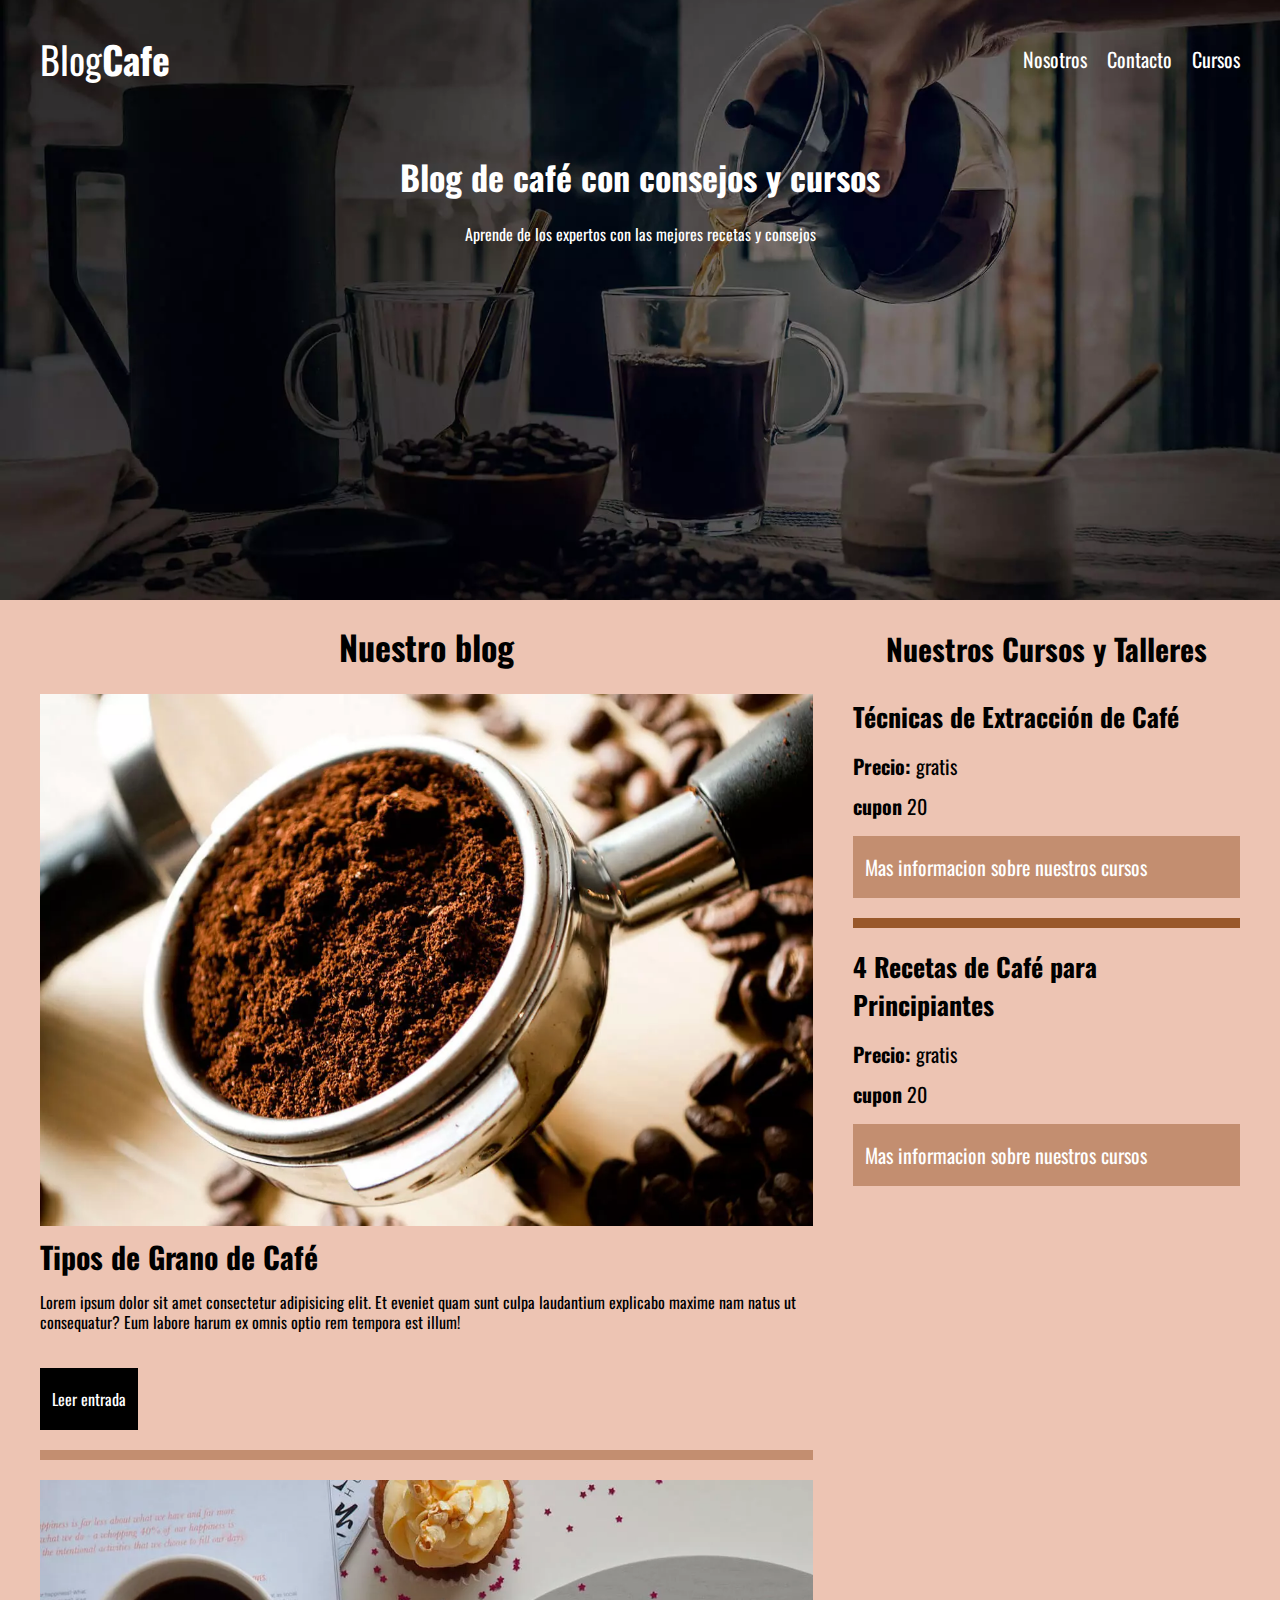
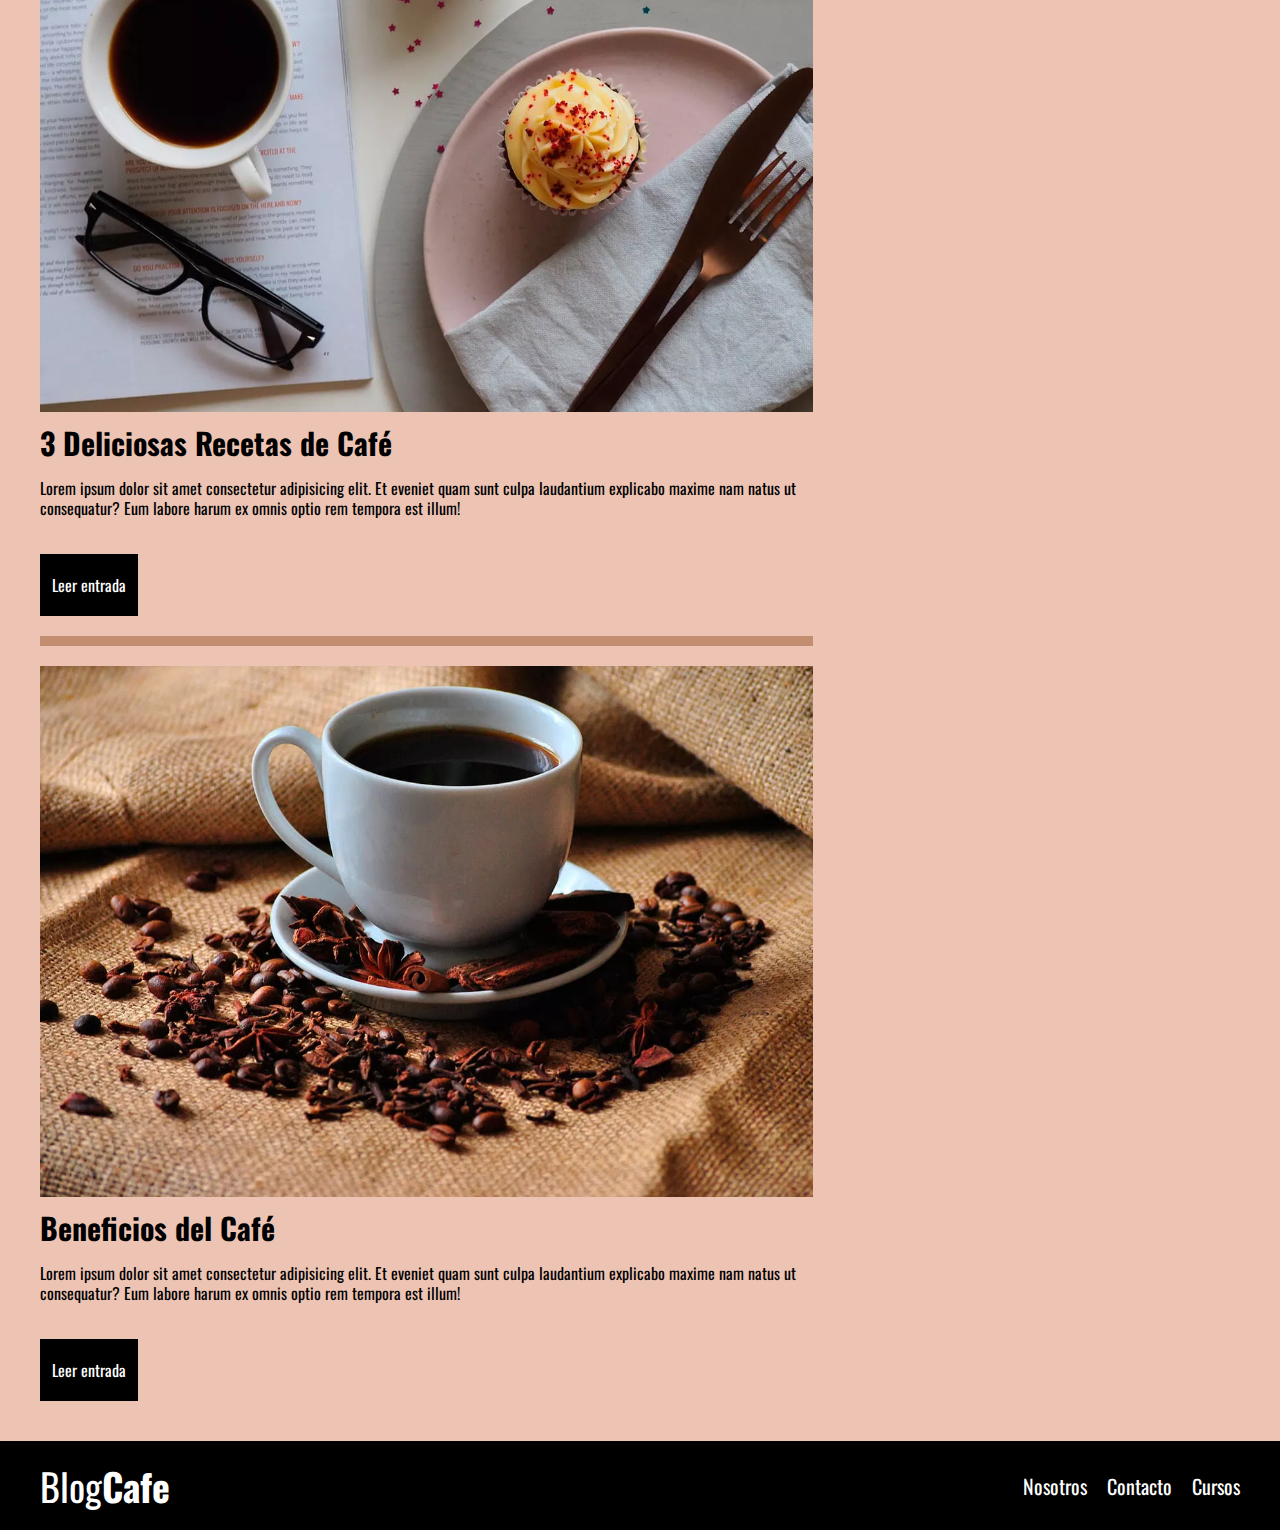
==== index.html @ c5280817 "web blog De Cafe" ====
<!DOCTYPE html>
<html lang="es">
<head>
    <meta charset="UTF-8">
    <meta http-equiv="X-UA-Compatible" content="IE=edge">
    <meta name="viewport" content="width=device-width, initial-scale=1.0">
    <meta name="description" content="Pagina web de blog de cafe">
    <!--prefetch-->
    <link rel="prefetch" href="nosotros.html" as="document">
    <!--preload-->
    <link rel="preload" href="https://fonts.googleapis.com/css2?family=Oswald:wght@400;700&display=swap" crossorigin="crossorigin"
     as="font"> <!--preload-->
    <link rel="preconnect" href="https://fonts.googleapis.com">
    <link rel="preconnect" href="https://fonts.gstatic.com" crossorigin>
    <link href="https://fonts.googleapis.com/css2?family=Oswald:wght@400;700&display=swap" rel="stylesheet">
    <link rel="preload" href="css/normalize.css" as="style"> <!--preload-->
    <link rel="stylesheet" href="css/normalize.css">
    <link rel="preload" href="css/style.css" as="style"> <!--preload-->
    <link rel="stylesheet" href="css/style.css" as="style">
    <link rel="preload" href="img/blog1.jpg" as="image"> <!--preload-->
    <title>Blog Cafe</title>
</head>
<body>
    <header class="header header__img">
        <div class="header__contenido container">
            <div class="header__texto">
                <a href="index.html">
                    <h1 class="header__logo no-margin">Blog<span class="header__span">Cafe</span></h1>
                </a>
            </div>

            <nav class="header__navegacion">
                <a class="header__enlace" href="nosotros.html">Nosotros</a>
                <a class="header__enlace" href="contacto.html">Contacto</a>
                <a class="header__enlace" href="cursos.html">Cursos</a>
            </nav>

        </div>

        <div class="header__text text-center">
            <h2 class="colorb">Blog de café con consejos y cursos</h2>
            <p class="colorb">Aprende de los expertos con las mejores recetas y consejos</p>
        </div>
    </header>


    <main class=" entrada__blog container">
        <div class="entrada__art">
            <h2 class="text-center">Nuestro blog</h3>
                <article class="entrada__blogs">
                    <div>
                        <picture>
                            <source loading="lazy" srcset="img/blog1.webp" type="image/webp">
                            <img loading="lazy" src="img/blog1.jpg" alt="logo blog">
                        </picture>
                    </div>

                    <div>
                        <h3 class="no-margin">Tipos de Grano de Café</h3>
                            <p>Lorem ipsum dolor sit amet consectetur adipisicing elit. Et eveniet quam sunt culpa laudantium explicabo
                                 maxime nam natus ut consequatur? Eum labore harum ex omnis optio rem tempora est illum!</p>
                    </div> 

                    <a class="boton" href="#">Leer entrada</a>
                </article><!--Entrada-->

                <article class="entrada__blogs">
                    <div>
                        <picture>
                            <source loading="lazy" srcset="img/blog2.webp" type="image/webp">
                            <img loading="lazy" src="img/blog2.jpg" alt="logo blog">
                        </picture>
                    </div>

                    <div>
                        <h3 class="no-margin">3 Deliciosas Recetas de Café</h3>
                            <p>Lorem ipsum dolor sit amet consectetur adipisicing elit. Et eveniet quam sunt culpa laudantium explicabo
                                 maxime nam natus ut consequatur? Eum labore harum ex omnis optio rem tempora est illum!</p>
                    </div> 

                    <a class="boton" href="#">Leer entrada</a>
                </article><!--Entrada-->

                <article class="entrada__blogs">
                    <div>
                        <picture>
                            <source loading="lazy" srcset="img/blog3.webp" type="image/webp">
                            <img loading="lazy" src="img/blog3.jpg" alt="logo blog">
                        </picture>
                    </div>

                    <div>
                        <h3 class="no-margin">Beneficios del Café</h3>
                            <p>Lorem ipsum dolor sit amet consectetur adipisicing elit. Et eveniet quam sunt culpa laudantium explicabo
                                 maxime nam natus ut consequatur? Eum labore harum ex omnis optio rem tempora est illum!</p>
                    </div> 

                    <a class="boton" href="#">Leer entrada</a>
                </article><!--Entrada-->
        </div>

        <aside class="aside">
            <h3 class="text-center">Nuestros Cursos y Talleres</h3>
                <ul class="aside__cursos no no-padding">
                    <li class="aside__curso">
                        <h4 class="no-margin">Técnicas de Extracción de Café</h4>
                        <p class="aside__precio">Precio: <span class="aside__span">gratis</span> </p>
                        <p class="aside__cupon">cupon <span class="aside__span">20</span> </p>
                        <a class="boton aside__boton--curso" href="#">Mas informacion sobre nuestros cursos</a>
                    </li>

                    <li class="aside__curso">
                        <h4 class="no-margin">4 Recetas de Café para Principiantes</h4>
                        <p class="aside__precio">Precio: <span class="aside__span">gratis</span></p>
                        <p class="aside__cupon">cupon <span class="aside__span">20</span></p>
                        <a class="boton aside__boton--curso" href="#">Mas informacion sobre nuestros cursos</a>
                    </li>
                </ul>
        </aside>
    </main>


    <footer class="footer">
        <div class="header__contenido footer__contenido container">
            <div class="header__texto">
                <a href="index.html">
                    <h1 class="header__logo">Blog<span class="header__span">Cafe</span></h1>
                </a>
            </div>

            <nav class="footer__navegacion">
                <a class="header__enlace" href="nosotros.html">Nosotros</a>
                <a class="header__enlace" href="contacto.html">Contacto</a>
                <a class="header__enlace" href="cursos.html">Cursos</a>
            </nav>

        </div>
    </footer>

    <script src="js/modernizr.js"></script>
</body>
</html>
---- css/style.css ----
:root{
    --fondo:#edc4b3;
    --boton2:#c38e70;
    --boton3:#99582a;
    --claro:#fff;
    --oscuro:#000;
    --fuente: 'Oswald', sans-serif;
}

html{
    font-size: 62.5%;
    box-sizing: border-box;
}

*, *:before, *:after{
    box-sizing: inherit;
}

body{
    background-color: var(--fondo);
    font-family: var(--fuente);
    font-size: 1.6rem;
    line-height: 3.8rem;
}

/*Utilidades*/

.colorb{
    color: var(--claro);
}

.container{ 
    max-width: 120rem;
    width: 95%;
    margin: 0 auto;
}
.text-center{
    text-align: center;
}
.no-padding{
    padding: 0;
}
.no-margin{
    margin: 0;
}
.no-border{
    border: none;
}
img{
    max-width: 100%;
}

a{
    text-decoration: none;
}

p{
    line-height: 2rem;
}
/* Globales*/

h1{
    font-size: 3.8rem;
}
h2{
    font-size: 3.4rem;
}

h3{
    font-size: 3rem;
}

h4{
    font-size: 2.6rem;
}

h1,h2,h3,h4{
    font-size: 400;
}
/* Navegacion */

.webp .header__img{
    background-image: url(../img/banner.webp);
}

.no-webp .header__img{
    background-image: url(../img/banner.jpg);
}

.header__img{
    background-position: center center;
    background-repeat:no-repeat ;    
    background-size: cover;
    height: 600px;
}
.header__contenido{
    padding-top: 4rem;
    display: flex;
    flex-direction: column;
    justify-content: space-between;
    align-items: center;
}

@media (min-width:  768px){
    .header__contenido{
        flex-direction: row;
    }
}

.header__logo{
    color: var(--claro);
    font-weight: 400;
}

.header__span{
    font-weight: 700;
}

.header__navegacion{
    padding-top: 2rem;
    display: flex;
    flex-direction: column;
    justify-content: center;
    align-items: center;
    gap: 2rem;
}

@media (min-width:  768px){
    .header__navegacion{
       flex-direction: row;
       padding-top: 0;
    }
}
.header__enlace{
    color: var(--claro);
    font-size: 2rem;
}

.header__text{
    margin-top: 8rem;
}

/*Entrada blog */
.entrada__blog{
    display: grid;
}

@media (min-width:  768px){
    .entrada__blog{
        grid-template-columns: 2fr 1fr;
        gap: 4rem;
    }
}

.entrada__blogs{
    border-bottom: 1rem solid var(--boton2);
    margin-bottom: 2rem;
}

.entrada__blogs:last-of-type{
    border: none;
}

.boton{
    background-color: var(--oscuro);
    color: var(--claro);
    padding: 1.2rem;
    display: inline-block;
    margin: 2rem 0;
}

.boton:hover{
    cursor: pointer;
}

.aside__cursos{
    list-style-type: none;
}

.aside__curso{
    border-bottom:1rem solid var(--boton3) ;
    margin-bottom:2rem;
}

.aside__curso:last-of-type{
    border: none;
}

.aside__precio,
.aside__cupon{
    font-size: 2rem;
    font-weight: 700;
}

.aside__span{
    font-weight: 400;
}

.aside__boton--curso{
    background-color: var(--boton2);
    display: block;
    font-size: 2rem;
}

/* footer */

.footer{
    background-color: var(--oscuro);
}

.footer__navegacion{
    display: flex;
    gap: 2rem;
}

.footer__navegacion{
    order: -1;
}

@media (min-width:  768px){
    .footer__navegacion{
        order: 1;
    }
}
.header__enlace{
    color: var(--claro);
    
}

.footer__contenido{
    padding: 0;
}

/* Nosotros */
.nosotros{
    padding: 3rem;
}

.nosotros__bloque{
    display: grid;
    gap: 2rem;
}

@media (min-width:  768px){
    .nosotros__bloque{
        display: grid;
        grid-template-columns: repeat(2, 1fr);
    }
}

.nosotros__img{
    height: 100%;
}

.nosotros__text{
    font-size: 2rem;
}
 /* Cursos */

 .cursos__bloque{
    display: grid;
    gap: 2rem;
    padding: 2rem;
    border-bottom: 1rem solid var(--boton2);
    margin-bottom: 2rem ;
 }

 .cursos__bloque:last-of-type{
    border-bottom: none;
 }

 @media (min-width:  768px){
     .cursos__bloque{
        grid-template-columns: 1fr 2fr;
     }
 }

 /* Contacto */

 .contacto__imagen{
    background-image: url(../img/contacto.jpg);
    background-repeat:no-repeat ;
    background-size: cover;
    background-attachment: fixed;
    height: 300px;
 }

 .form{
    background-color: var(--claro);
    padding: 2rem;
    margin: 0 auto;
    margin-top: -10rem;
    border-radius: 1rem;
    width: 95%;
}

 .formulario__bloque{
    display: flex;
    margin-bottom:2rem ;
    gap: 2rem;
 }

 .formulario__text{
    flex: 0 0 6rem;
 }

 .formulario__entrada{
   flex: 1;
 }

 .formulario__enviar{
    display: flex;
    justify-content: flex-end;
 }

 .boton--w100{
    width: 100%;
    padding: 1rem 2rem;
 }

 @media (min-width:  768px){
    .boton--w100{
        width: auto;
     }
 }
---- css/style.css ----
:root{
    --fondo:#edc4b3;
    --boton2:#c38e70;
    --boton3:#99582a;
    --claro:#fff;
    --oscuro:#000;
    --fuente: 'Oswald', sans-serif;
}

html{
    font-size: 62.5%;
    box-sizing: border-box;
}

*, *:before, *:after{
    box-sizing: inherit;
}

body{
    background-color: var(--fondo);
    font-family: var(--fuente);
    font-size: 1.6rem;
    line-height: 3.8rem;
}

/*Utilidades*/

.colorb{
    color: var(--claro);
}

.container{ 
    max-width: 120rem;
    width: 95%;
    margin: 0 auto;
}
.text-center{
    text-align: center;
}
.no-padding{
    padding: 0;
}
.no-margin{
    margin: 0;
}
.no-border{
    border: none;
}
img{
    max-width: 100%;
}

a{
    text-decoration: none;
}

p{
    line-height: 2rem;
}
/* Globales*/

h1{
    font-size: 3.8rem;
}
h2{
    font-size: 3.4rem;
}

h3{
    font-size: 3rem;
}

h4{
    font-size: 2.6rem;
}

h1,h2,h3,h4{
    font-size: 400;
}
/* Navegacion */

.webp .header__img{
    background-image: url(../img/banner.webp);
}

.no-webp .header__img{
    background-image: url(../img/banner.jpg);
}

.header__img{
    background-position: center center;
    background-repeat:no-repeat ;    
    background-size: cover;
    height: 600px;
}
.header__contenido{
    padding-top: 4rem;
    display: flex;
    flex-direction: column;
    justify-content: space-between;
    align-items: center;
}

@media (min-width:  768px){
    .header__contenido{
        flex-direction: row;
    }
}

.header__logo{
    color: var(--claro);
    font-weight: 400;
}

.header__span{
    font-weight: 700;
}

.header__navegacion{
    padding-top: 2rem;
    display: flex;
    flex-direction: column;
    justify-content: center;
    align-items: center;
    gap: 2rem;
}

@media (min-width:  768px){
    .header__navegacion{
       flex-direction: row;
       padding-top: 0;
    }
}
.header__enlace{
    color: var(--claro);
    font-size: 2rem;
}

.header__text{
    margin-top: 8rem;
}

/*Entrada blog */
.entrada__blog{
    display: grid;
}

@media (min-width:  768px){
    .entrada__blog{
        grid-template-columns: 2fr 1fr;
        gap: 4rem;
    }
}

.entrada__blogs{
    border-bottom: 1rem solid var(--boton2);
    margin-bottom: 2rem;
}

.entrada__blogs:last-of-type{
    border: none;
}

.boton{
    background-color: var(--oscuro);
    color: var(--claro);
    padding: 1.2rem;
    display: inline-block;
    margin: 2rem 0;
}

.boton:hover{
    cursor: pointer;
}

.aside__cursos{
    list-style-type: none;
}

.aside__curso{
    border-bottom:1rem solid var(--boton3) ;
    margin-bottom:2rem;
}

.aside__curso:last-of-type{
    border: none;
}

.aside__precio,
.aside__cupon{
    font-size: 2rem;
    font-weight: 700;
}

.aside__span{
    font-weight: 400;
}

.aside__boton--curso{
    background-color: var(--boton2);
    display: block;
    font-size: 2rem;
}

/* footer */

.footer{
    background-color: var(--oscuro);
}

.footer__navegacion{
    display: flex;
    gap: 2rem;
}

.footer__navegacion{
    order: -1;
}

@media (min-width:  768px){
    .footer__navegacion{
        order: 1;
    }
}
.header__enlace{
    color: var(--claro);
    
}

.footer__contenido{
    padding: 0;
}

/* Nosotros */
.nosotros{
    padding: 3rem;
}

.nosotros__bloque{
    display: grid;
    gap: 2rem;
}

@media (min-width:  768px){
    .nosotros__bloque{
        display: grid;
        grid-template-columns: repeat(2, 1fr);
    }
}

.nosotros__img{
    height: 100%;
}

.nosotros__text{
    font-size: 2rem;
}
 /* Cursos */

 .cursos__bloque{
    display: grid;
    gap: 2rem;
    padding: 2rem;
    border-bottom: 1rem solid var(--boton2);
    margin-bottom: 2rem ;
 }

 .cursos__bloque:last-of-type{
    border-bottom: none;
 }

 @media (min-width:  768px){
     .cursos__bloque{
        grid-template-columns: 1fr 2fr;
     }
 }

 /* Contacto */

 .contacto__imagen{
    background-image: url(../img/contacto.jpg);
    background-repeat:no-repeat ;
    background-size: cover;
    background-attachment: fixed;
    height: 300px;
 }

 .form{
    background-color: var(--claro);
    padding: 2rem;
    margin: 0 auto;
    margin-top: -10rem;
    border-radius: 1rem;
    width: 95%;
}

 .formulario__bloque{
    display: flex;
    margin-bottom:2rem ;
    gap: 2rem;
 }

 .formulario__text{
    flex: 0 0 6rem;
 }

 .formulario__entrada{
   flex: 1;
 }

 .formulario__enviar{
    display: flex;
    justify-content: flex-end;
 }

 .boton--w100{
    width: 100%;
    padding: 1rem 2rem;
 }

 @media (min-width:  768px){
    .boton--w100{
        width: auto;
     }
 }
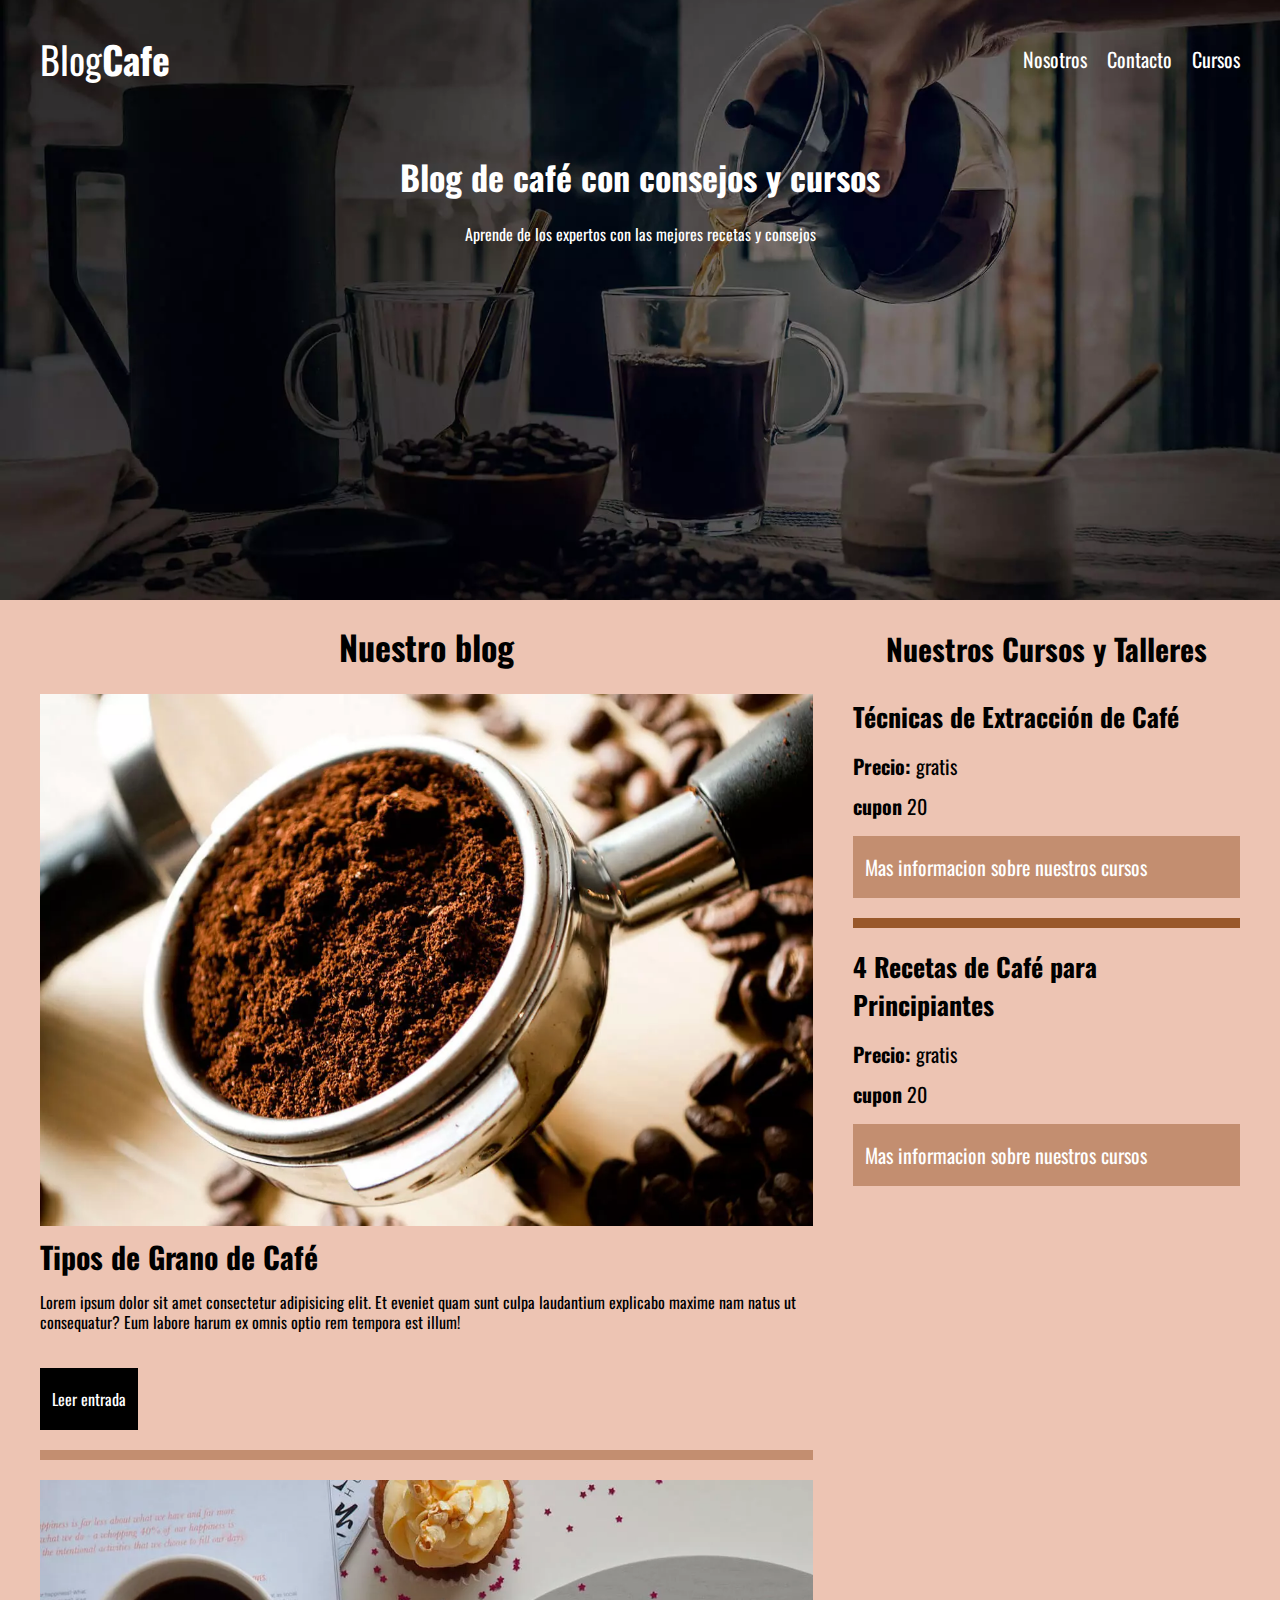
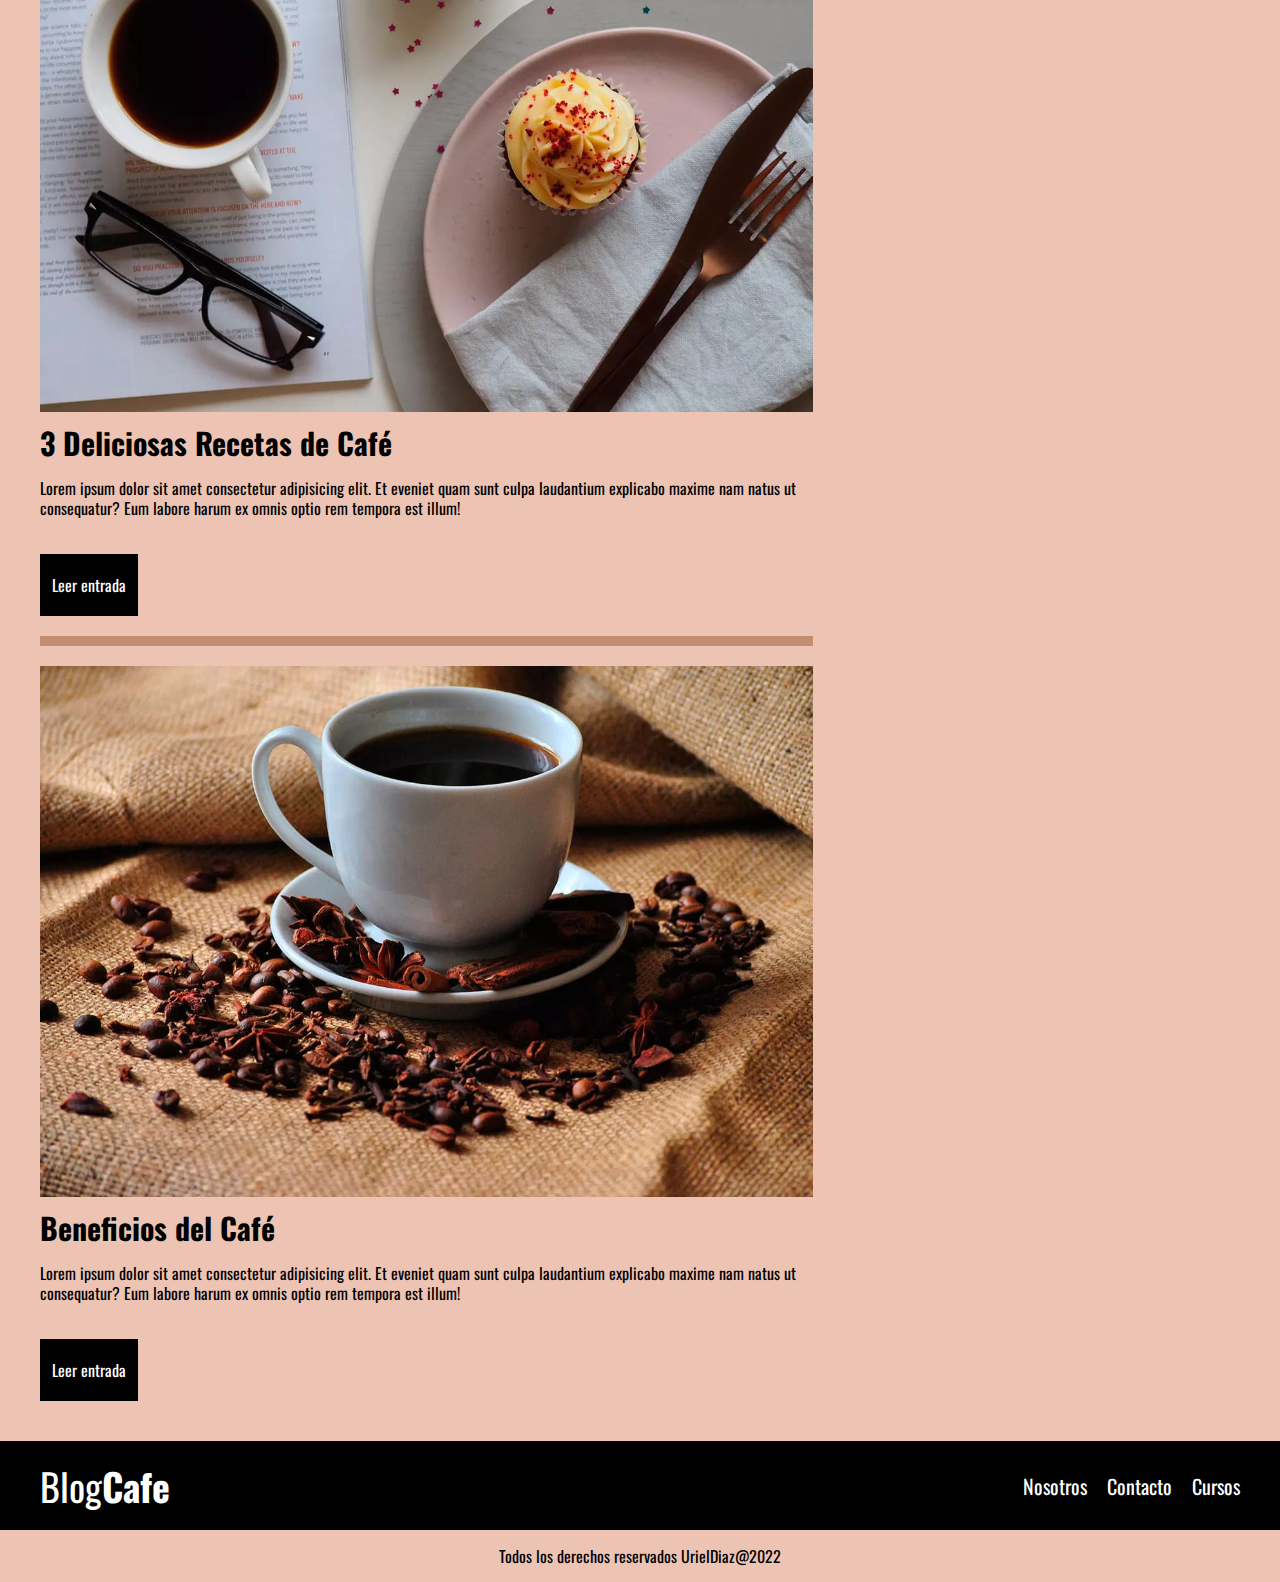
==== commit 11fe8b3a: "Derechos reservados Urieldiaz@2022" ====
--- a/index.html
+++ b/index.html
@@ -136,7 +136,7 @@
 
         </div>
     </footer>
-
+    <p class="text-center">Todos los derechos reservados UrielDiaz@2022</p>
     <script src="js/modernizr.js"></script>
 </body>
 </html>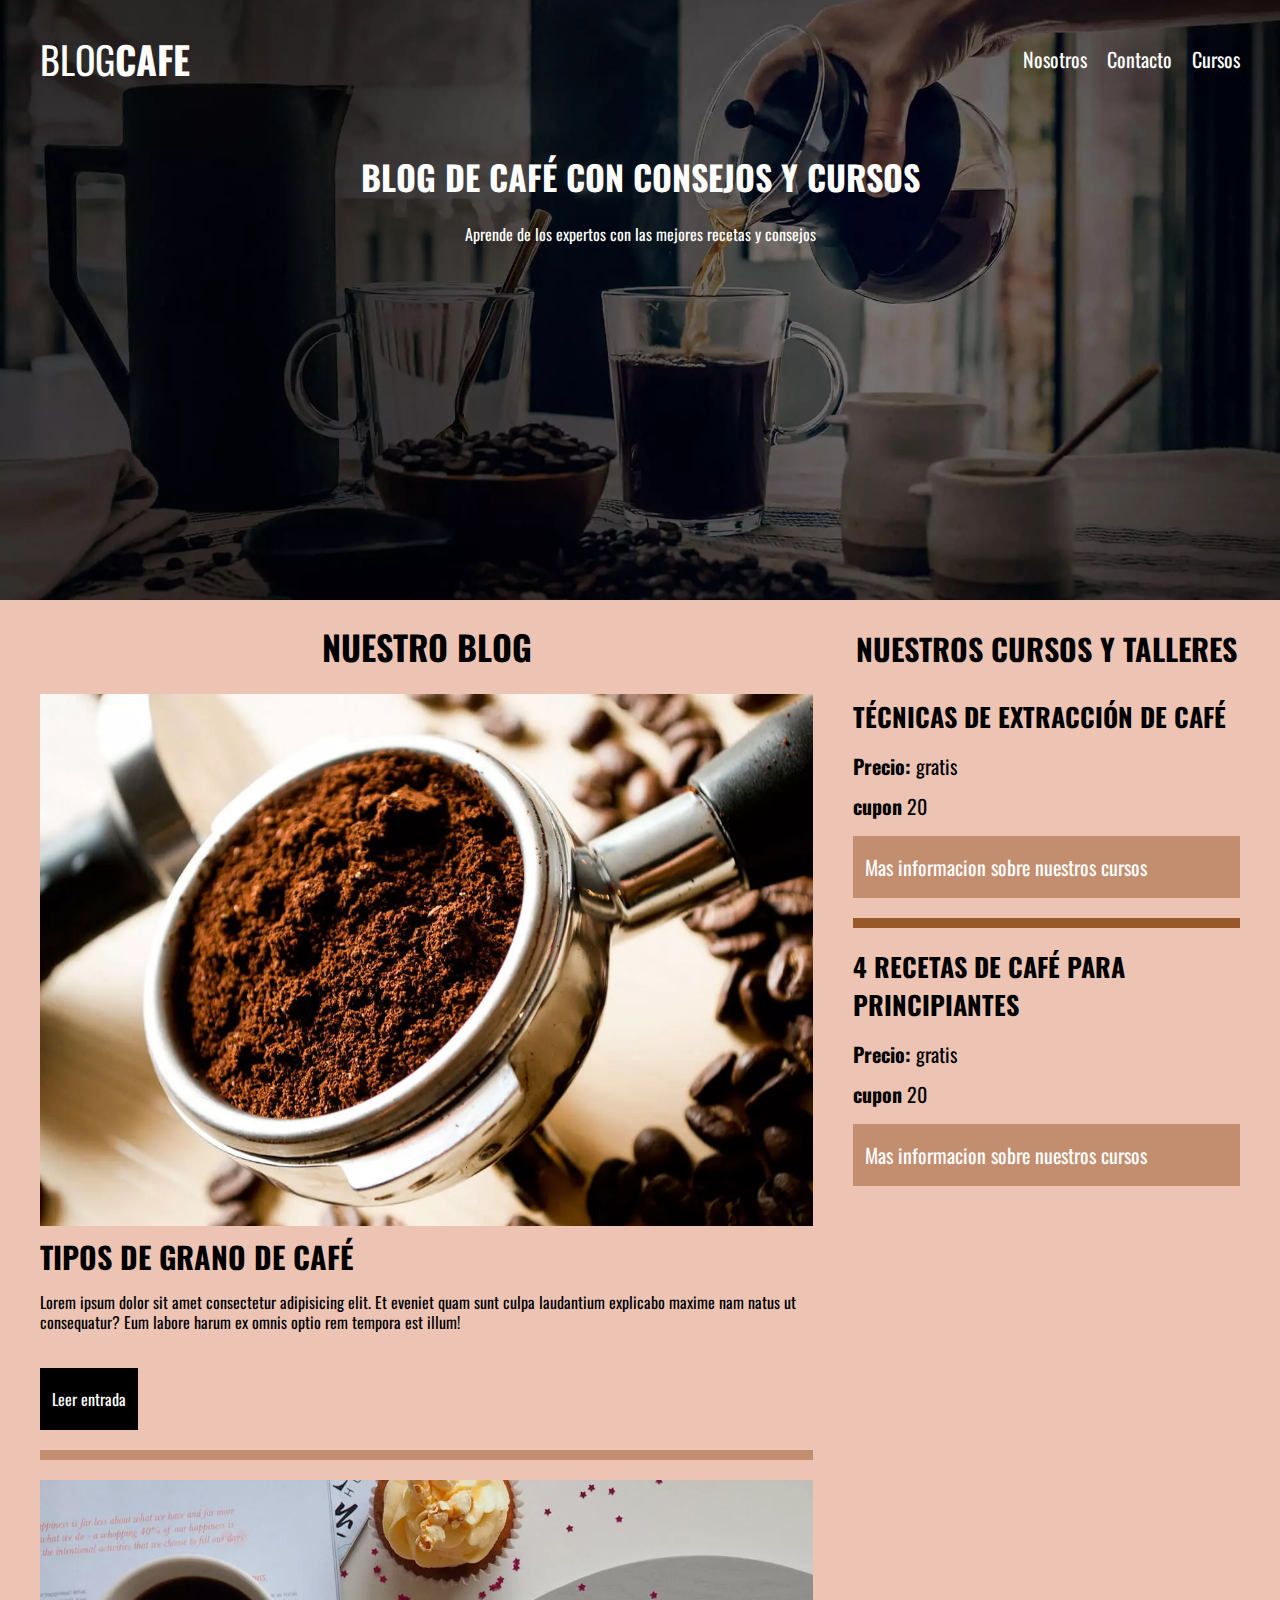
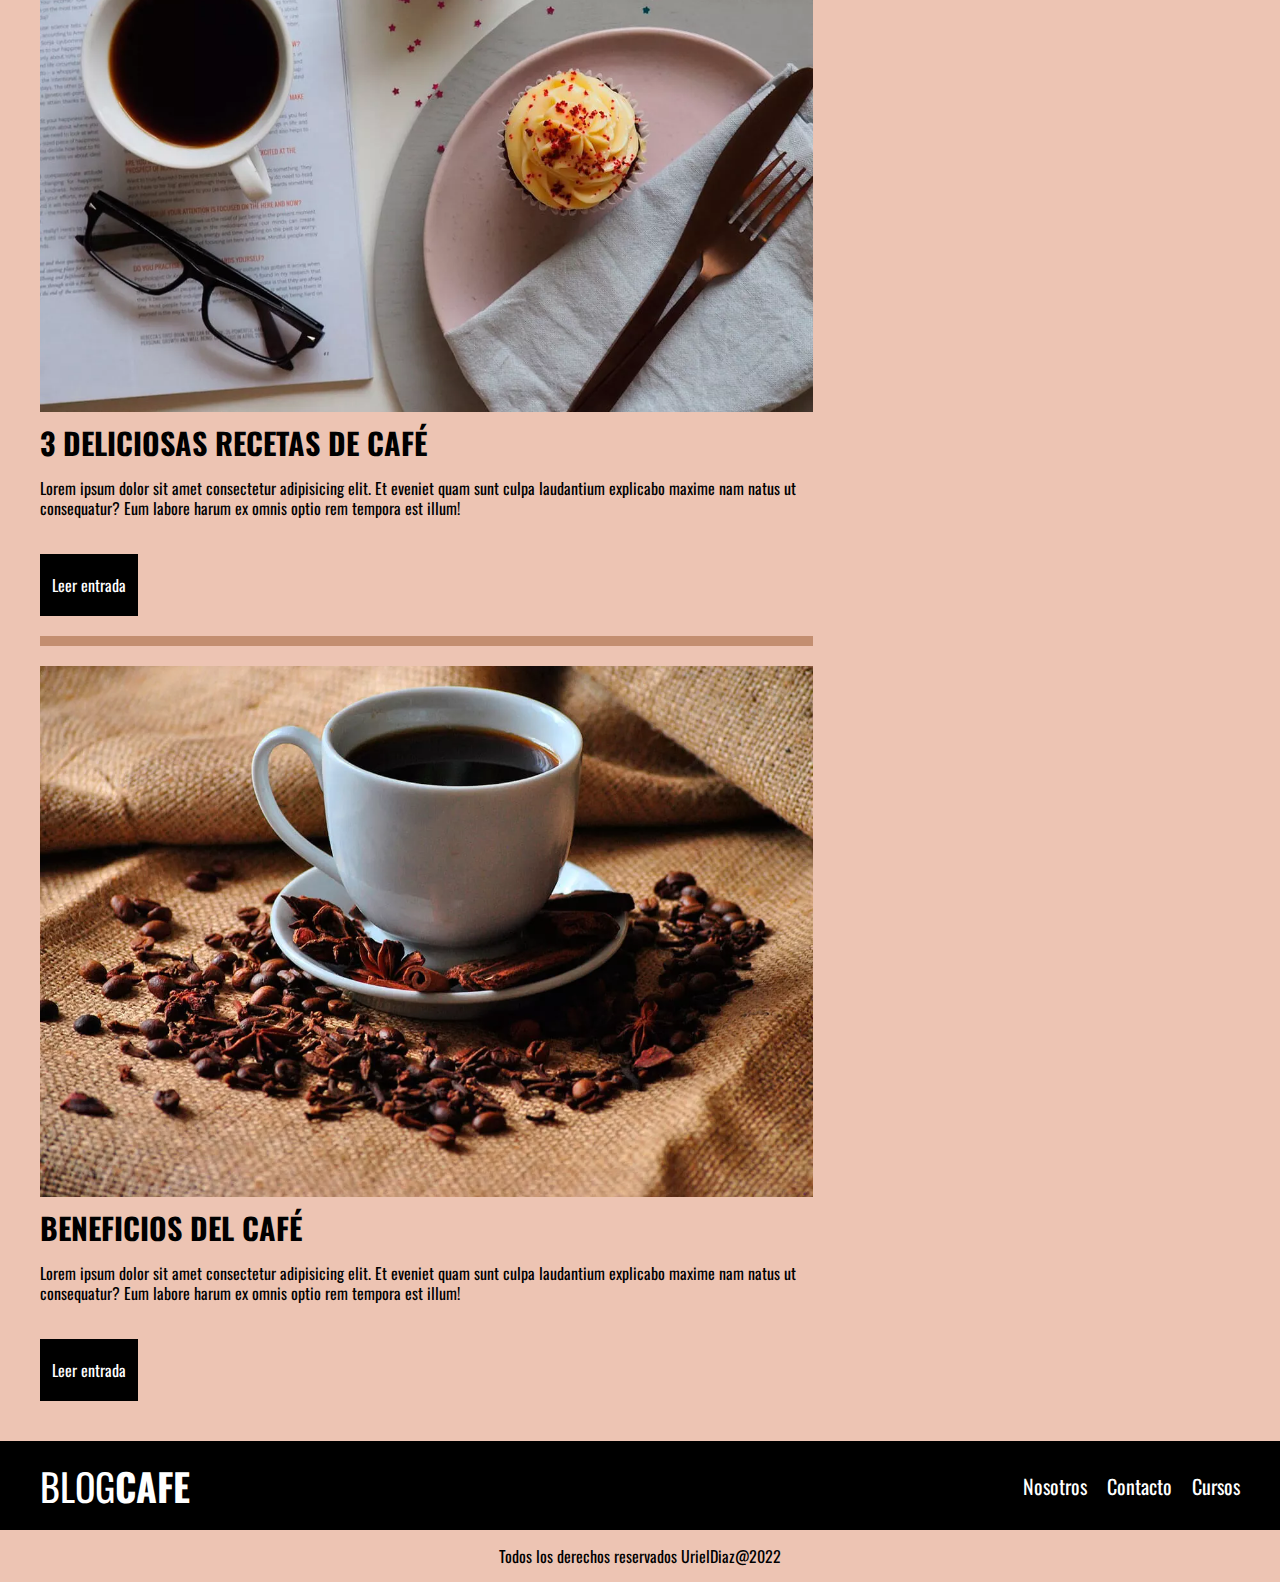
==== commit 8b24d5e9: "Agregando entrada.html para index.html" ====
--- a/index.html
+++ b/index.html
@@ -61,7 +61,7 @@
                                  maxime nam natus ut consequatur? Eum labore harum ex omnis optio rem tempora est illum!</p>
                     </div> 
 
-                    <a class="boton" href="#">Leer entrada</a>
+                    <a class="boton" href="entrada.html">Leer entrada</a>
                 </article><!--Entrada-->
 
                 <article class="entrada__blogs">
@@ -78,7 +78,7 @@
                                  maxime nam natus ut consequatur? Eum labore harum ex omnis optio rem tempora est illum!</p>
                     </div> 
 
-                    <a class="boton" href="#">Leer entrada</a>
+                    <a class="boton" href="entrada.html">Leer entrada</a>
                 </article><!--Entrada-->
 
                 <article class="entrada__blogs">
@@ -95,7 +95,7 @@
                                  maxime nam natus ut consequatur? Eum labore harum ex omnis optio rem tempora est illum!</p>
                     </div> 
 
-                    <a class="boton" href="#">Leer entrada</a>
+                    <a class="boton" href="entrada.html">Leer entrada</a>
                 </article><!--Entrada-->
         </div>
 
--- a/css/style.css
+++ b/css/style.css
@@ -76,6 +76,7 @@
 
 h1,h2,h3,h4{
     font-size: 400;
+    text-transform: uppercase;
 }
 /* Navegacion */
 
@@ -322,4 +323,16 @@
     .boton--w100{
         width: auto;
      }
+ }
+
+ /* Entrada */
+ 
+@media (min-width:  768px){
+    .entrada__img{
+        padding: 4rem;
+     }    
+}
+ .entrada__text{
+    text-align: center;
+    font-size: 1.8rem;
  }--- a/css/style.css
+++ b/css/style.css
@@ -76,6 +76,7 @@
 
 h1,h2,h3,h4{
     font-size: 400;
+    text-transform: uppercase;
 }
 /* Navegacion */
 
@@ -322,4 +323,16 @@
     .boton--w100{
         width: auto;
      }
+ }
+
+ /* Entrada */
+ 
+@media (min-width:  768px){
+    .entrada__img{
+        padding: 4rem;
+     }    
+}
+ .entrada__text{
+    text-align: center;
+    font-size: 1.8rem;
  }